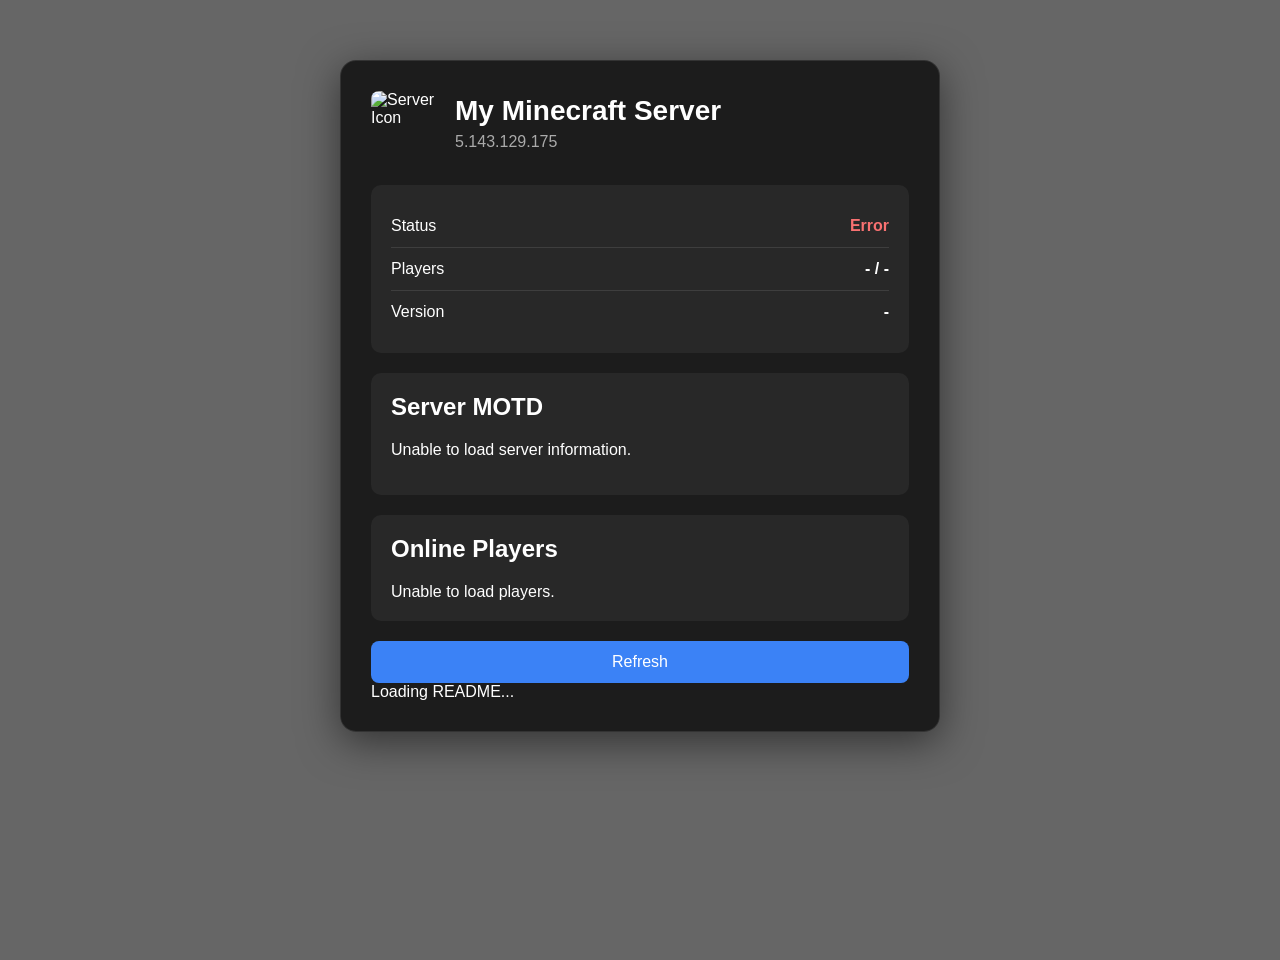
==== docs/index.html @ f0993420 "Added README.md Added README.md below the status window" ====
<!DOCTYPE html>
<html lang="en">
<head>
    <meta charset="UTF-8">
    <meta name="viewport" content="width=device-width, initial-scale=1.0">

    <title>Minecraft Server Status</title>

    <link rel="stylesheet" href="style.css">
</head>
<body>

    <main class="container">

        <header class="server-header">
            <img id="server-icon" src="" alt="Server Icon">

            <div>
                <h1>My Minecraft Server</h1>
                <p id="server-address">play.example.com</p>
            </div>
        </header>

        <section class="status-card">

            <div class="status-row">
                <span>Status</span>
                <strong id="server-status">Loading...</strong>
            </div>

            <div class="status-row">
                <span>Players</span>
                <strong id="player-count">- / -</strong>
            </div>

            <div class="status-row">
                <span>Version</span>
                <strong id="server-version">-</strong>
            </div>

        </section>

        <section class="motd-card">
            <h2>Server MOTD</h2>
            <p id="server-motd">Loading...</p>
        </section>

        <section class="players-card">
            <h2>Online Players</h2>

            <div id="players-list">Loading...</div>
        </section>

        <p id="last-updated"></p>

        <button id="refresh-button">Refresh</button>

        <section class="readme-card">
            <div id="readme-content">Loading README...</div>
        </section>
    </main>

    <script src="script.js"></script>
</body>
</html>
---- docs/style.css ----
* {
    box-sizing: border-box;
}

body {
    margin: 0;
    min-height: 100vh;

    font-family: Arial, sans-serif;

    background:
        linear-gradient(
            rgba(0, 0, 0, 0.6),
            rgba(0, 0, 0, 0.6)
        ),
        url("https://images.unsplash.com/photo-1607513746994-51f730a44832");

    background-size: cover;
    background-position: center;

    color: white;
}

.container {
    width: min(600px, 90%);

    margin: 60px auto;

    padding: 30px;

    background: rgba(20, 20, 20, 0.9);

    border: 1px solid rgba(255, 255, 255, 0.1);

    border-radius: 16px;

    box-shadow: 0 10px 40px rgba(0, 0, 0, 0.5);
}

.server-header {
    display: flex;
    align-items: center;
    gap: 20px;

    margin-bottom: 30px;
}

#server-icon {
    width: 64px;
    height: 64px;

    border-radius: 8px;
}

h1 {
    margin: 0 0 6px;

    font-size: 28px;
}

h2 {
    margin-top: 0;
}

#server-address {
    margin: 0;

    color: #aaa;
}

.status-card,
.motd-card,
.players-card {
    margin-bottom: 20px;
    padding: 20px;

    background: rgba(255, 255, 255, 0.05);

    border-radius: 10px;
}

.status-row {
    display: flex;
    justify-content: space-between;

    padding: 12px 0;

    border-bottom: 1px solid rgba(255, 255, 255, 0.1);
}

.status-row:last-child {
    border-bottom: none;
}

#server-status.online {
    color: #4ade80;
}

#server-status.offline {
    color: #f87171;
}

.player {
    padding: 8px 0;

    border-bottom: 1px solid rgba(255, 255, 255, 0.1);
}

#last-updated {
    color: #888;
    font-size: 13px;
}

button {
    width: 100%;

    padding: 12px;

    border: none;
    border-radius: 8px;

    background: #3b82f6;

    color: white;

    font-size: 16px;

    cursor: pointer;
}

button:hover {
    background: #2563eb;
}
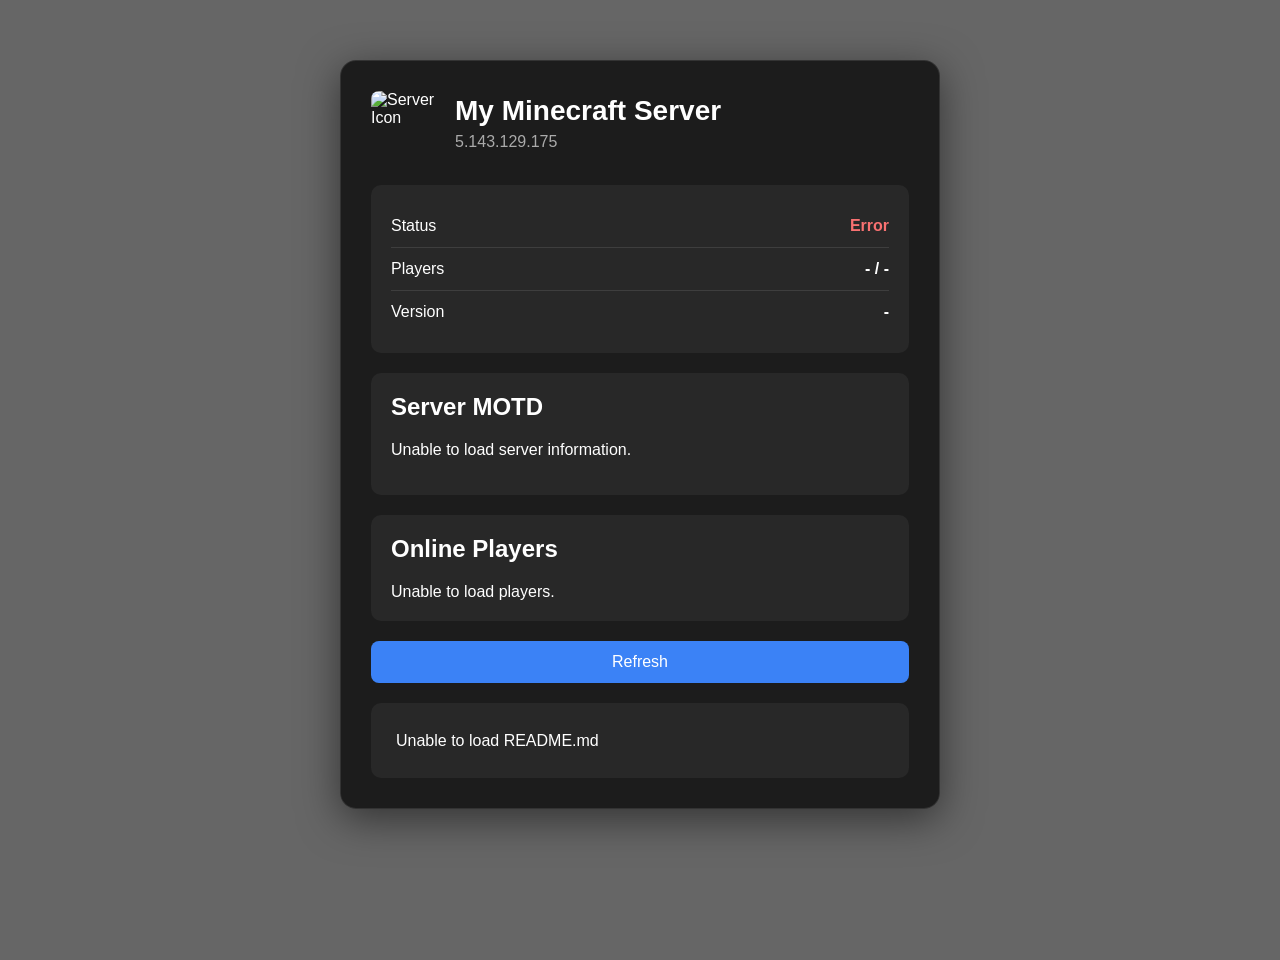
==== commit db4b593c: "Embeded Fix for README.md" ====
--- a/docs/index.html
+++ b/docs/index.html
@@ -60,6 +60,8 @@
         </section>
     </main>
 
+    <script src="https://cdn.jsdelivr.net/npm/marked/marked.min.js"></script>
+    <script src="https://cdn.jsdelivr.net/npm/dompurify@3.2.6/dist/purify.min.js"></script>
     <script src="script.js"></script>
 </body>
 </html>
--- a/docs/style.css
+++ b/docs/style.css
@@ -131,3 +131,37 @@
 button:hover {
     background: #2563eb;
 }
+
+.readme-card {
+    margin-top: 20px;
+    padding: 25px;
+
+    background: rgba(255, 255, 255, 0.05);
+
+    border-radius: 10px;
+
+    line-height: 1.6;
+
+    text-align: left;
+}
+
+.readme-card h1,
+.readme-card h2,
+.readme-card h3 {
+    margin-top: 20px;
+}
+
+.readme-card h1:first-child,
+.readme-card h2:first-child {
+    margin-top: 0;
+}
+
+.readme-card code {
+    padding: 3px 6px;
+
+    background: rgba(0, 0, 0, 0.4);
+
+    border-radius: 4px;
+
+    font-family: monospace;
+}
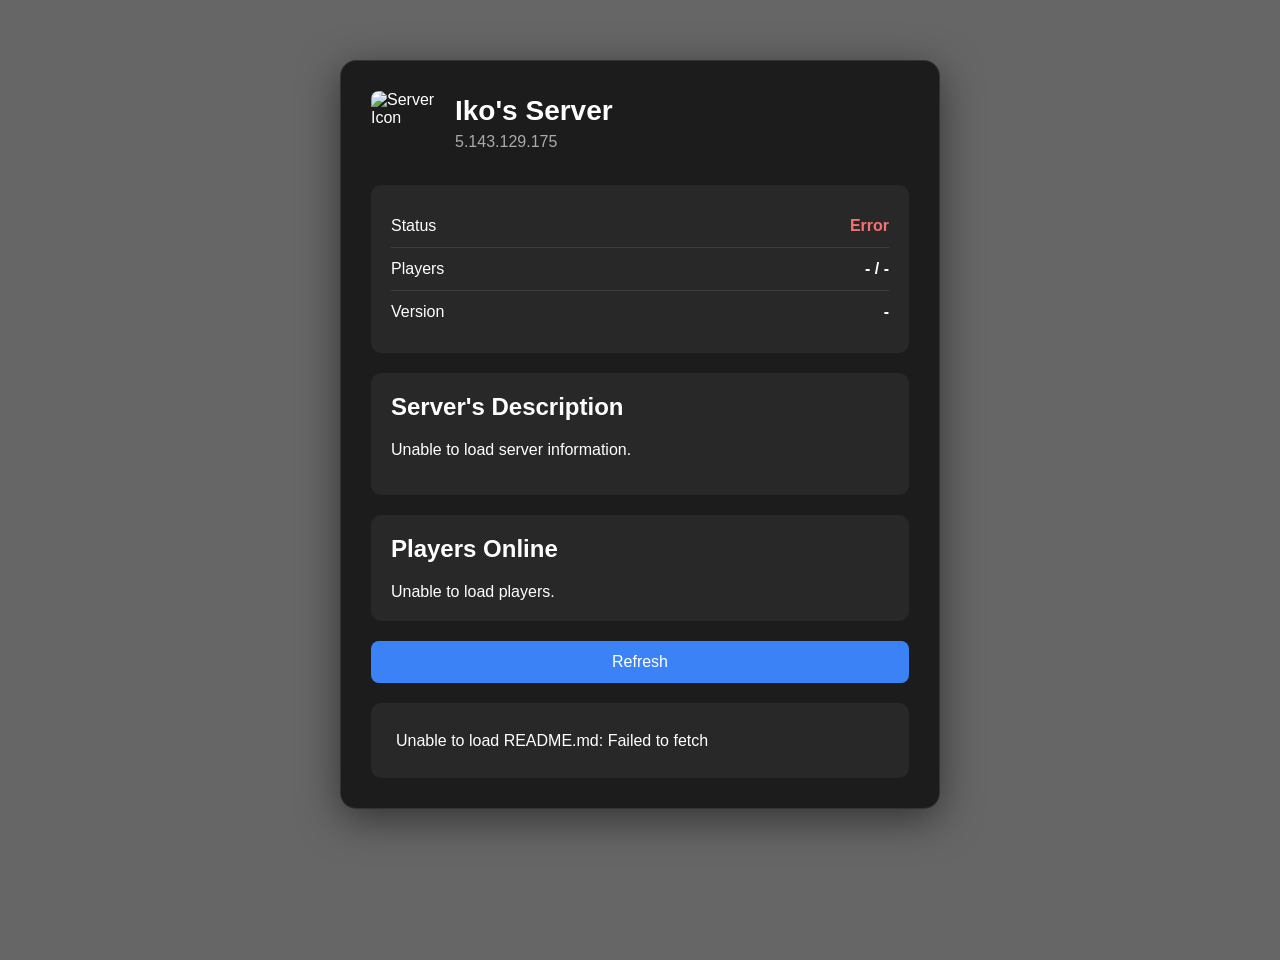
==== commit 990bf821: "Change to render Changed text to be more informative Servers MOTD -> Description Minecraft Server " ====
--- a/docs/index.html
+++ b/docs/index.html
@@ -4,25 +4,22 @@
     <meta charset="UTF-8">
     <meta name="viewport" content="width=device-width, initial-scale=1.0">
 
-    <title>Minecraft Server Status</title>
+    <title>Server Status</title>
 
     <link rel="stylesheet" href="style.css">
 </head>
 <body>
-
     <main class="container">
-
         <header class="server-header">
             <img id="server-icon" src="" alt="Server Icon">
 
             <div>
-                <h1>My Minecraft Server</h1>
-                <p id="server-address">play.example.com</p>
+                <h1>Iko's Server</h1>
+                <p id="server-address">---</p>
             </div>
         </header>
 
         <section class="status-card">
-
             <div class="status-row">
                 <span>Status</span>
                 <strong id="server-status">Loading...</strong>
@@ -37,24 +34,21 @@
                 <span>Version</span>
                 <strong id="server-version">-</strong>
             </div>
-
         </section>
 
         <section class="motd-card">
-            <h2>Server MOTD</h2>
+            <h2>Server's Description</h2>
             <p id="server-motd">Loading...</p>
         </section>
 
         <section class="players-card">
-            <h2>Online Players</h2>
-
+            <h2>Players Online</h2>
             <div id="players-list">Loading...</div>
         </section>
 
         <p id="last-updated"></p>
 
         <button id="refresh-button">Refresh</button>
-
         <section class="readme-card">
             <div id="readme-content">Loading README...</div>
         </section>
--- a/docs/style.css
+++ b/docs/style.css
@@ -165,3 +165,81 @@
 
     font-family: monospace;
 }
+
+.readme-section {
+    max-width: 1000px;
+    margin: 30px auto;
+    padding: 30px;
+    background: #181818;
+    border-radius: 12px;
+    color: #e0e0e0;
+}
+
+#readme-content {
+    line-height: 1.6;
+}
+
+#readme-content h1,
+#readme-content h2,
+#readme-content h3 {
+    margin-top: 1.5em;
+    margin-bottom: 0.6em;
+}
+
+#readme-content h1 {
+    border-bottom: 1px solid #444;
+    padding-bottom: 10px;
+}
+
+#readme-content h2 {
+    border-bottom: 1px solid #333;
+    padding-bottom: 6px;
+}
+
+#readme-content a {
+    color: #6cb6ff;
+}
+
+#readme-content code {
+    padding: 3px 6px;
+    background: #252525;
+    border-radius: 4px;
+    font-family: monospace;
+}
+
+#readme-content pre {
+    padding: 15px;
+    overflow-x: auto;
+    background: #101010;
+    border-radius: 8px;
+}
+
+#readme-content pre code {
+    padding: 0;
+    background: transparent;
+}
+
+#readme-content blockquote {
+    margin-left: 0;
+    padding-left: 15px;
+    border-left: 4px solid #555;
+    color: #aaa;
+}
+
+#readme-content img {
+    max-width: 100%;
+    height: auto;
+}
+
+#readme-content table {
+    width: 100%;
+    border-collapse: collapse;
+    margin: 20px 0;
+}
+
+#readme-content th,
+#readme-content td {
+    padding: 8px 12px;
+    border: 1px solid #444;
+    text-align: left;
+}
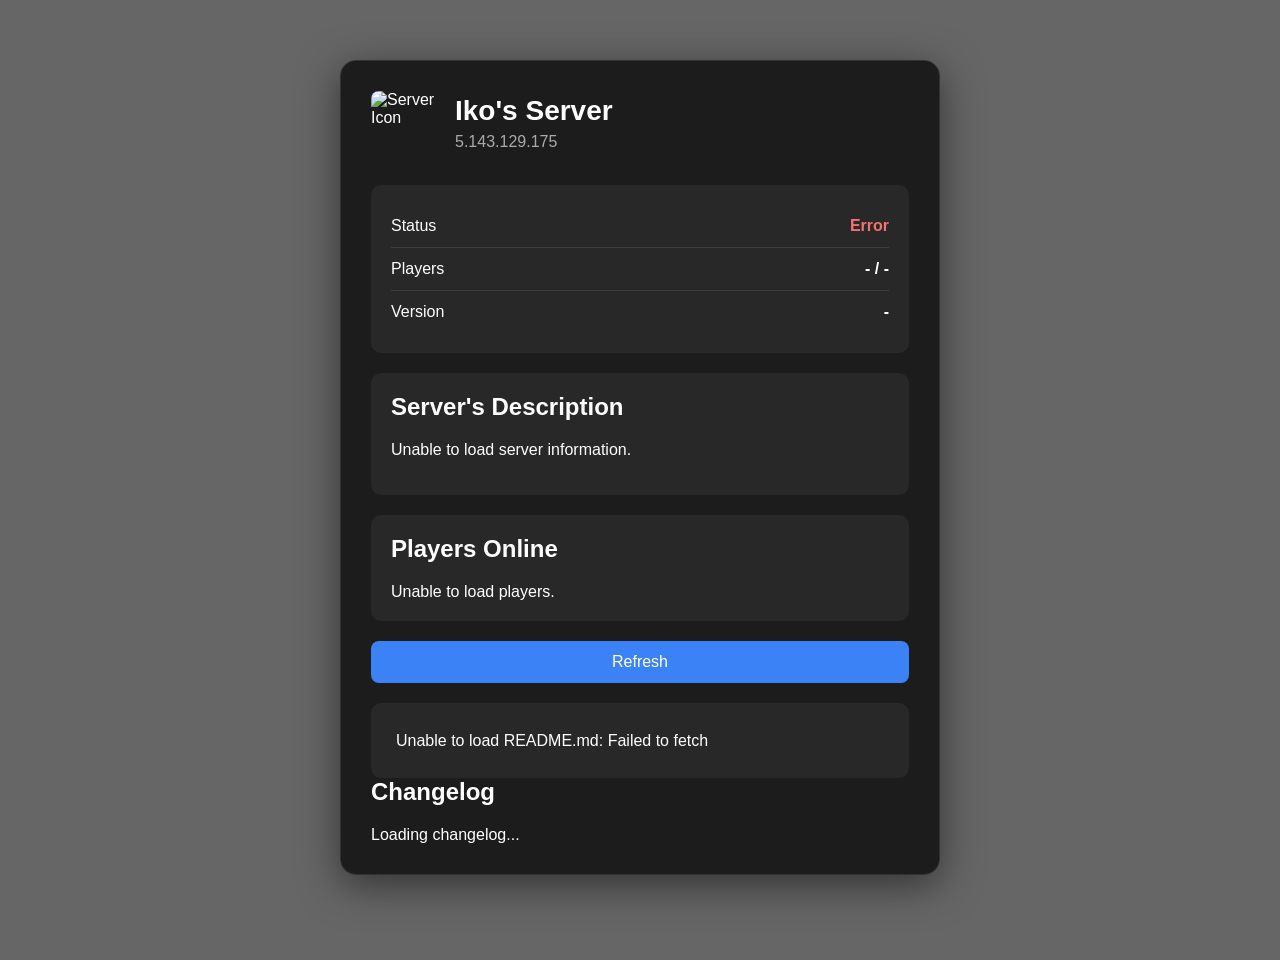
==== commit cf7adfc8: "Added changelog" ====
--- a/docs/index.html
+++ b/docs/index.html
@@ -51,6 +51,22 @@
         <button id="refresh-button">Refresh</button>
         <section class="readme-card">
             <div id="readme-content">Loading README...</div>
+        
+            <button id="reveal-readme-button" hidden>
+                Reveal
+            </button>
+        </section>
+    
+        <section class="changelog-section">
+            <h2>Changelog</h2>
+    
+            <div id="changelog-content">
+                Loading changelog...
+            </div>
+    
+            <button id="reveal-changelog-button" hidden>
+                Reveal
+            </button>
         </section>
     </main>
 
--- a/docs/style.css
+++ b/docs/style.css
@@ -243,3 +243,35 @@
     border: 1px solid #444;
     text-align: left;
 }
+
+#readme-content {
+    max-height: 160px;
+    overflow: hidden;
+    position: relative;
+}
+
+#readme-content::after {
+    content: "";
+    position: absolute;
+    left: 0;
+    right: 0;
+    bottom: 0;
+    height: 60px;
+    pointer-events: none;
+    background: linear-gradient(
+        transparent,
+        var(--card-bg)
+    );
+}
+
+#readme-content.revealed {
+    max-height: none;
+}
+
+#readme-content.revealed::after {
+    display: none;
+}
+
+#reveal-readme-button {
+    margin-top: 20px;
+}
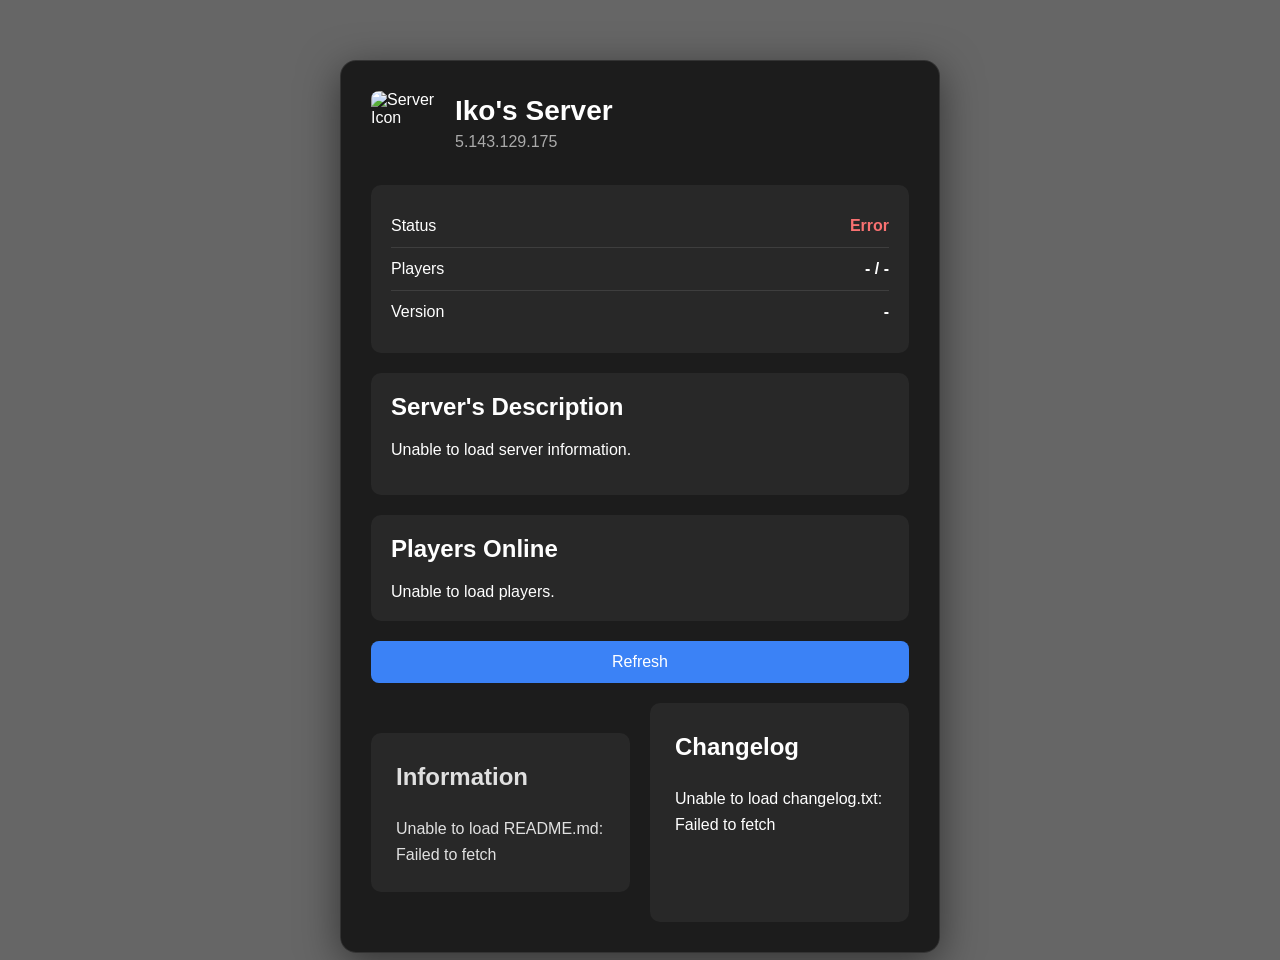
==== commit d3dfbc2b: "Update index.html Added Label to the Information (README.md) Put Information and Changelog into sep" ====
--- a/docs/index.html
+++ b/docs/index.html
@@ -49,25 +49,25 @@
         <p id="last-updated"></p>
 
         <button id="refresh-button">Refresh</button>
-        <section class="readme-card">
-            <div id="readme-content">Loading README...</div>
+        <div class="information-grid">
+            <section class="readme-section">
+                <h2>Information</h2>
+                <div id="readme-content">Loading Information...</div>
+            
+                <button id="reveal-readme-button" hidden>
+                    Reveal
+                </button>
+            </section>
         
-            <button id="reveal-readme-button" hidden>
-                Reveal
-            </button>
-        </section>
-    
-        <section class="changelog-section">
-            <h2>Changelog</h2>
-    
-            <div id="changelog-content">
-                Loading changelog...
-            </div>
-    
-            <button id="reveal-changelog-button" hidden>
-                Reveal
-            </button>
-        </section>
+            <section class="changelog-section">
+                <h2>Changelog</h2>
+                <div id="changelog-content">Loading Changelog...</div>
+        
+                <button id="reveal-changelog-button" hidden>
+                    Reveal
+                </button>
+            </section>
+        </div>
     </main>
 
     <script src="https://cdn.jsdelivr.net/npm/marked/marked.min.js"></script>
--- a/docs/style.css
+++ b/docs/style.css
@@ -275,3 +275,81 @@
 #reveal-readme-button {
     margin-top: 20px;
 }
+
+.information-grid {
+    display: grid;
+    grid-template-columns: 1fr 1fr;
+    gap: 20px;
+    margin-top: 20px;
+}
+
+.readme-section,
+.changelog-section {
+    min-width: 0;
+    padding: 25px;
+    background: rgba(255, 255, 255, 0.05);
+    border-radius: 10px;
+    line-height: 1.6;
+    text-align: left;
+}
+
+.readme-section h2,
+.changelog-section h2 {
+    margin-top: 0;
+}
+
+#readme-content {
+    max-height: 180px;
+    overflow: hidden;
+    position: relative;
+}
+
+#readme-content.revealed {
+    max-height: none;
+}
+
+#changelog-content {
+    max-height: 180px;
+    overflow: hidden;
+    position: relative;
+    white-space: pre-wrap;
+}
+
+#changelog-content.revealed {
+    max-height: none;
+}
+
+#changelog-content h3 {
+    margin-top: 20px;
+    margin-bottom: 4px;
+}
+
+#changelog-content h3:first-child {
+    margin-top: 0;
+}
+
+#changelog-content ul,
+#changelog-content p,
+#changelog-content blockquote {
+    margin-top: 0;
+    margin-bottom: 16px;
+}
+
+#changelog-content a {
+    color: #6cb6ff;
+}
+
+#changelog-content a:visited {
+    color: #a78bfa;
+}
+
+#reveal-readme-button,
+#reveal-changelog-button {
+    margin-top: 20px;
+}
+
+@media (max-width: 700px) {
+    .information-grid {
+        grid-template-columns: 1fr;
+    }
+}
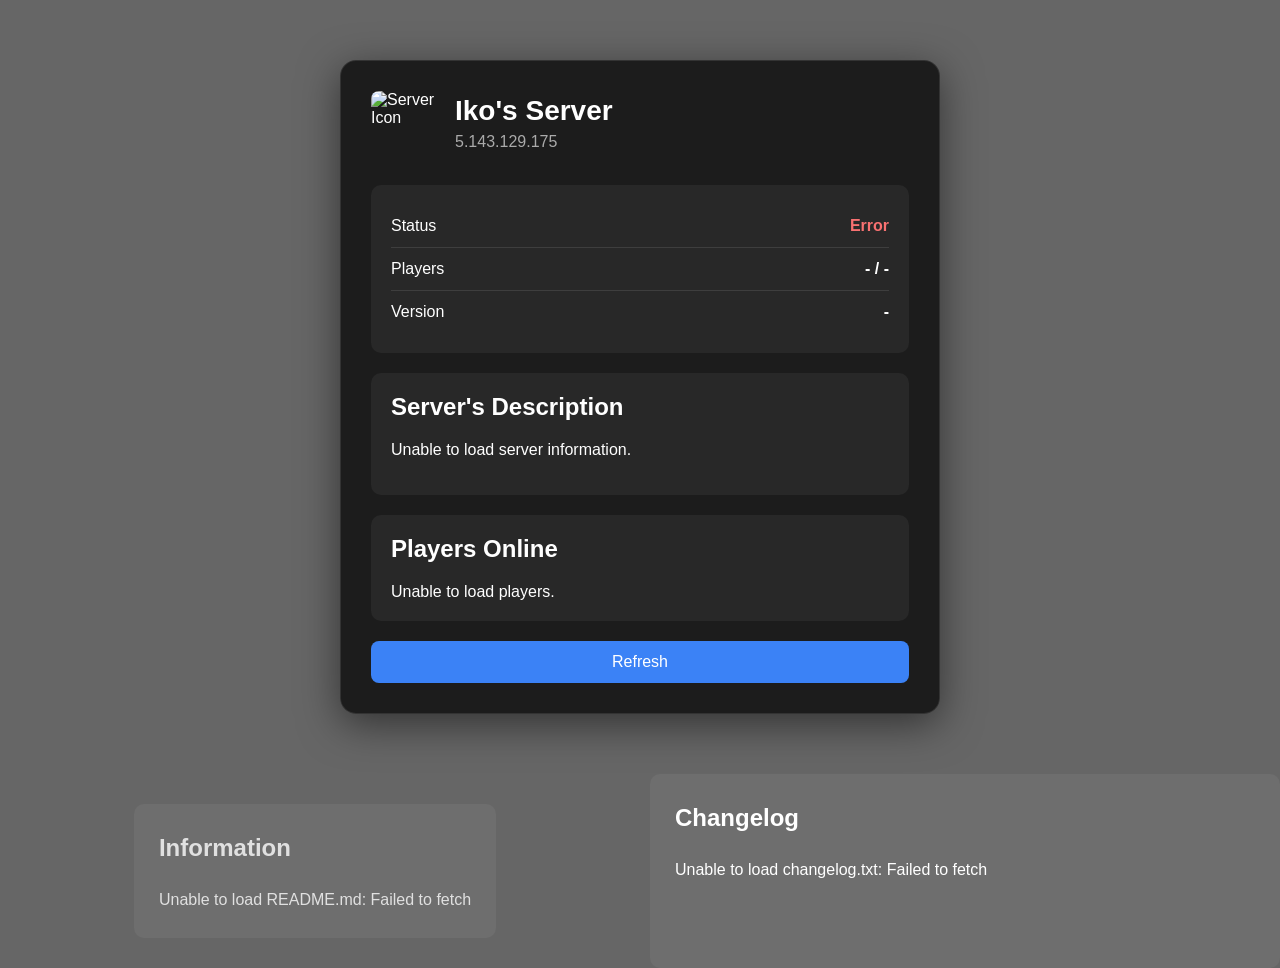
==== commit 3a65defe: "Wider Information and Changelog" ====
--- a/docs/index.html
+++ b/docs/index.html
@@ -49,6 +49,9 @@
         <p id="last-updated"></p>
 
         <button id="refresh-button">Refresh</button>
+    </main>
+    
+    <div class="wide-section">
         <div class="information-grid">
             <section class="readme-section">
                 <h2>Information</h2>
@@ -68,7 +71,7 @@
                 </button>
             </section>
         </div>
-    </main>
+    </div>
 
     <script src="https://cdn.jsdelivr.net/npm/marked/marked.min.js"></script>
     <script src="https://cdn.jsdelivr.net/npm/dompurify@3.2.6/dist/purify.min.js"></script>
